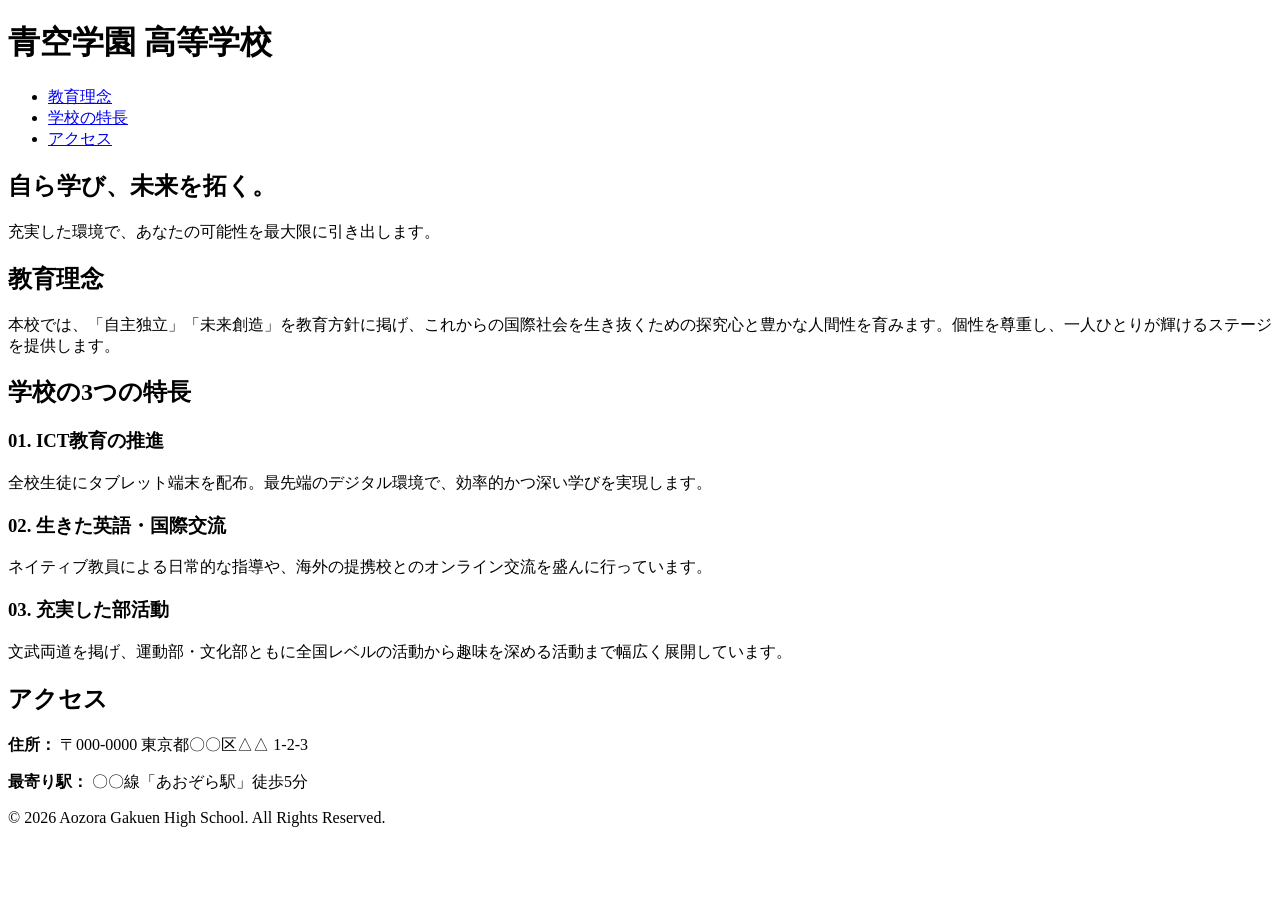
==== index.html @ d6ff6bb3 "git add." ====
<!DOCTYPE html>
<html lang="ja">
<head>
    <meta charset="UTF-8">
    <meta name="viewport" content="width=device-width, initial-scale=1.0">
    <title>青空学園 高等学校 | 学校紹介</title>
    <link rel="stylesheet" href="style.css">
</head>
<body>

    <header>
        <div class="header-container">
            <h1>青空学園 高等学校</h1>
            <nav>
                <ul>
                    <li><a href="#about">教育理念</a></li>
                    <li><a href="#features">学校の特長</a></li>
                    <li><a href="#access">アクセス</a></li>
                </ul>
            </nav>
        </div>
    </header>

    <section class="main-visual">
        <div class="main-visual-text">
            <h2>自ら学び、未来を拓く。</h2>
            <p>充実した環境で、あなたの可能性を最大限に引き出します。</p>
        </div>
    </section>

    <section id="about" class="section-padding">
        <div class="container">
            <h2 class="section-title">教育理念</h2>
            <div class="about-content">
                <p>本校では、「自主独立」「未来創造」を教育方針に掲げ、これからの国際社会を生き抜くための探究心と豊かな人間性を育みます。個性を尊重し、一人ひとりが輝けるステージを提供します。</p>
            </div>
        </div>
    </section>

    <section id="features" class="section-padding bg-gray">
        <div class="container">
            <h2 class="section-title">学校の3つの特長</h2>
            <div class="features-grid">
                <div class="feature-card">
                    <h3>01. ICT教育の推進</h3>
                    <p>全校生徒にタブレット端末を配布。最先端のデジタル環境で、効率的かつ深い学びを実現します。</p>
                </div>
                <div class="feature-card">
                    <h3>02. 生きた英語・国際交流</h3>
                    <p>ネイティブ教員による日常的な指導や、海外の提携校とのオンライン交流を盛んに行っています。</p>
                </div>
                <div class="feature-card">
                    <h3>03. 充実した部活動</h3>
                    <p>文武両道を掲げ、運動部・文化部ともに全国レベルの活動から趣味を深める活動まで幅広く展開しています。</p>
                </div>
            </div>
        </div>
    </section>

    <section id="access" class="section-padding">
        <div class="container">
            <h2 class="section-title">アクセス</h2>
            <div class="access-info">
                <p><strong>住所：</strong> 〒000-0000 東京都〇〇区△△ 1-2-3</p>
                <p><strong>最寄り駅：</strong> 〇〇線「あおぞら駅」徒歩5分</p>
                </div>
        </div>
    </section>

    <footer>
        <p>&copy; 2026 Aozora Gakuen High School. All Rights Reserved.</p>
    </footer>

</body>
</html>
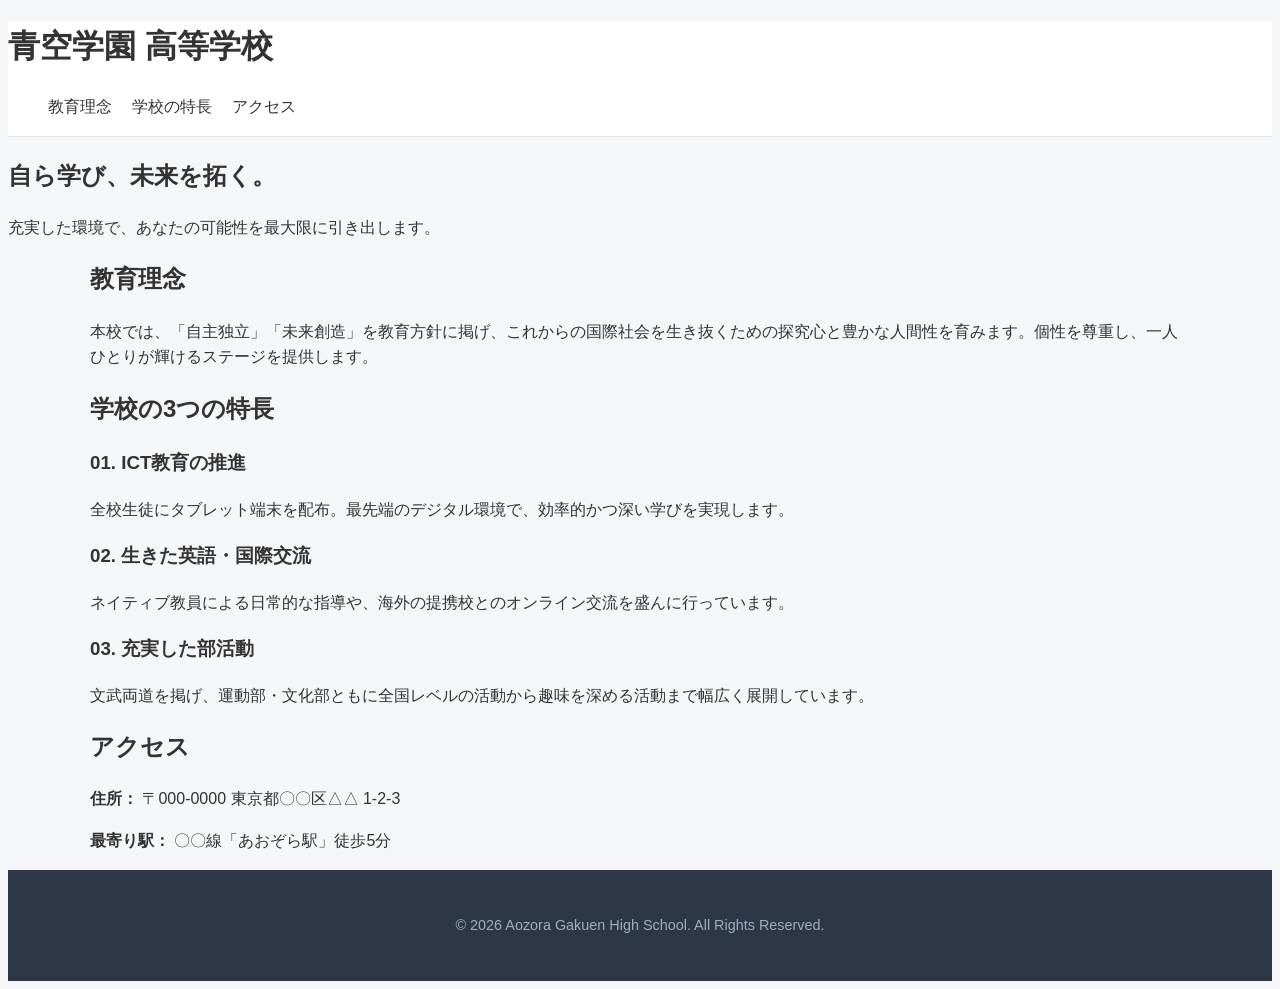
==== commit 3b1155d7: "style.css" ====
--- a/index.html
+++ b/index.html
@@ -1,11 +1,13 @@
 <!DOCTYPE html>
 <html lang="ja">
+
 <head>
     <meta charset="UTF-8">
     <meta name="viewport" content="width=device-width, initial-scale=1.0">
     <title>青空学園 高等学校 | 学校紹介</title>
     <link rel="stylesheet" href="style.css">
 </head>
+
 <body>
 
     <header>
@@ -63,7 +65,7 @@
             <div class="access-info">
                 <p><strong>住所：</strong> 〒000-0000 東京都〇〇区△△ 1-2-3</p>
                 <p><strong>最寄り駅：</strong> 〇〇線「あおぞら駅」徒歩5分</p>
-                </div>
+            </div>
         </div>
     </section>
 
@@ -72,4 +74,5 @@
     </footer>
 
 </body>
+
 </html>
--- a/style.css
+++ b/style.css
@@ -0,0 +1,220 @@
+<!DOCTYPE html>
+<html lang="en">
+<head>
+    <meta charset="UTF-8">
+    <meta name="viewport" content="width=device-width, initial-scale=1.0">
+    <title>Modern Minimalist Website</title>
+    <style>
+        /* 1. Global Reset & Base Styles */
+        * {
+            margin: 0;
+            padding: 0;
+            box-sizing: border-box;
+        }
+
+        body {
+            font-family: -apple-system, BlinkMacSystemFont, "Segoe UI", Roboto, Helvetica, Arial, sans-serif;
+            line-height: 1.6;
+            color: #333333;
+            background-color: #f4f6f8;
+        }
+
+        a {
+            text-decoration: none;
+            color: inherit;
+        }
+
+        /* 2. Layout Container */
+        .container {
+            width: 90%;
+            max-width: 1100px;
+            margin: 0 auto;
+        }
+
+        /* 3. Header & Navigation */
+        header {
+            background-color: #ffffff;
+            border-bottom: 1px solid #e1e4e6;
+            position: sticky;
+            top: 0;
+            z-index: 100;
+        }
+
+        header .container {
+            display: flex;
+            justify-content: space-between;
+            align-items: center;
+            padding: 20px 0;
+        }
+
+        .logo {
+            font-size: 1.5rem;
+            font-weight: 700;
+            color: #2b6cb0;
+        }
+
+        nav ul {
+            display: flex;
+            list-style: none;
+            gap: 20px;
+        }
+
+        nav a {
+            font-weight: 500;
+            transition: color 0.2s ease;
+        }
+
+        nav a:hover {
+            color: #2b6cb0;
+        }
+
+        /* 4. Hero Section */
+        .hero {
+            background: linear-gradient(135deg, #2b6cb0 0%, #4299e1 100%);
+            color: #ffffff;
+            padding: 60px 0;
+            text-align: center;
+            margin-bottom: 40px;
+        }
+
+        .hero h1 {
+            font-size: 2.5rem;
+            margin-bottom: 15px;
+        }
+
+        .hero p {
+            font-size: 1.2rem;
+            opacity: 0.9;
+            max-width: 600px;
+            margin: 0 auto;
+        }
+
+        /* 5. Main Content Structure (Flexbox) */
+        .main-layout {
+            display: flex;
+            gap: 30px;
+            margin-bottom: 40px;
+        }
+
+        main {
+            flex: 2;
+        }
+
+        aside {
+            flex: 1;
+        }
+
+        /* 6. Cards & Content Styling */
+        .card {
+            background-color: #ffffff;
+            padding: 30px;
+            border-radius: 8px;
+            box-shadow: 0 4px 6px -1px rgba(0, 0, 0, 0.05);
+            margin-bottom: 20px;
+        }
+
+        .card h2 {
+            margin-bottom: 15px;
+            color: #2d3748;
+        }
+
+        .btn {
+            display: inline-block;
+            background-color: #2b6cb0;
+            color: #ffffff;
+            padding: 10px 20px;
+            border-radius: 5px;
+            margin-top: 15px;
+            transition: background-color 0.2s ease;
+        }
+
+        .btn:hover {
+            background-color: #2c5282;
+        }
+
+        /* 7. Footer */
+        footer {
+            background-color: #2d3748;
+            color: #a0aec0;
+            text-align: center;
+            padding: 30px 0;
+            font-size: 0.9rem;
+        }
+
+        /* 8. Responsive Design (Media Queries) */
+        @media (max-width: 768px) {
+            .main-layout {
+                flex-direction: column;
+            }
+
+            header .container {
+                flex-direction: column;
+                gap: 15px;
+            }
+        }
+    </style>
+</head>
+<body>
+
+    <!-- Header Navigation -->
+    <header>
+        <div class="container">
+            <div class="logo">FlexSpace</div>
+            <nav>
+                <ul>
+                    <li><a href="#">Home</a></li>
+                    <li><a href="#">Features</a></li>
+                    <li><a href="#">About</a></li>
+                    <li><a href="#">Contact</a></li>
+                </ul>
+            </nav>
+        </div>
+    </header>
+
+    <!-- Hero Introduction -->
+    <section class="hero">
+        <div class="container">
+            <h1>Welcome to Your New Website</h1>
+            <p>A clean, responsive template built using semantic HTML5 structures and modern CSS layouts.</p>
+        </div>
+    </section>
+
+    <!-- Main Content Area -->
+    <div class="container main-layout">
+        <!-- Primary Articles -->
+        <main>
+            <article class="card">
+                <h2>The Power of Flexbox</h2>
+                <p>This layout uses CSS Flexbox to align elements effortlessly. The header links, structural columns, and responsive properties are handled cleanly without older, messy layout techniques like floats.</p>
+                <a href="#" class="btn">Read More</a>
+            </article>
+
+            <article class="card">
+                <h2>Mobile Responsive Ready</h2>
+                <p>Scroll down or resize your browser window! When the viewport drops below 768 pixels, the sidebar drops beneath the main content automatically using a media query block, keeping it completely readable on mobile devices.</p>
+            </article>
+        </main>
+
+        <!-- Sidebar Components -->
+        <aside>
+            <div class="card">
+                <h2>About Us</h2>
+                <p>We build lightweight templates meant to serve as pristine starting points for developers and designers alike.</p>
+            </div>
+
+            <div class="card">
+                <h2>Quick Resources</h2>
+                <p>Check out documentation, UI kits, and extra modules inside our core platform dashboard.</p>
+            </div>
+        </aside>
+    </div>
+
+    <!-- Footer -->
+    <footer>
+        <div class="container">
+            <p>&copy; 2026 FlexSpace Design. All rights reserved.</p>
+        </div>
+    </footer>
+
+</body>
+</html>
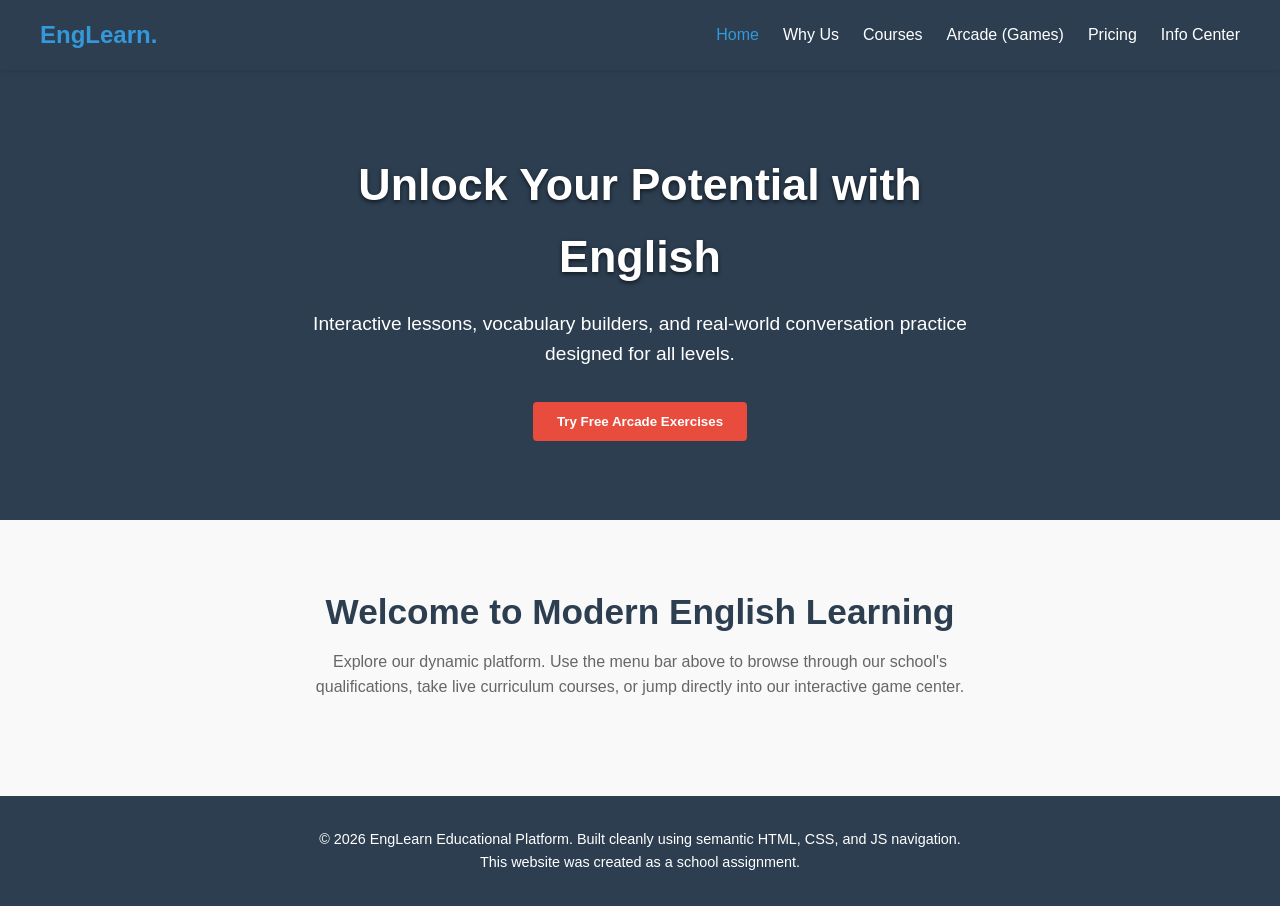
==== commit f0ea01b9: "add sentence" ====
--- a/index.html
+++ b/index.html
@@ -1,78 +1,232 @@
 <!DOCTYPE html>
-<html lang="ja">
-
+<html lang="en">
 <head>
     <meta charset="UTF-8">
     <meta name="viewport" content="width=device-width, initial-scale=1.0">
-    <title>青空学園 高等学校 | 学校紹介</title>
-    <link rel="stylesheet" href="style.css">
+    <title>EngLearn - Master the English Language</title>
+    
+    <link rel="stylesheet" href="edu-style.css">
 </head>
-
 <body>
 
+    <!-- Header / Nav -->
     <header>
-        <div class="header-container">
-            <h1>青空学園 高等学校</h1>
+        <div class="nav-container">
+            <div class="logo" onclick="navigateTo('home')">EngLearn.</div>
             <nav>
                 <ul>
-                    <li><a href="#about">教育理念</a></li>
-                    <li><a href="#features">学校の特長</a></li>
-                    <li><a href="#access">アクセス</a></li>
+                    <li><a id="nav-home" class="active" onclick="navigateTo('home')">Home</a></li>
+                    <li><a id="nav-why-us" onclick="navigateTo('why-us')">Why Us</a></li>
+                    <li><a id="nav-courses" onclick="navigateTo('courses')">Courses</a></li>
+                    <li><a id="nav-arcade" onclick="navigateTo('arcade')">Arcade (Games)</a></li>
+                    <li><a id="nav-pricing" onclick="navigateTo('pricing')">Pricing</a></li>
+                    <li><a id="nav-info" onclick="navigateTo('info')">Info Center</a></li>
                 </ul>
             </nav>
         </div>
     </header>
 
-    <section class="main-visual">
-        <div class="main-visual-text">
-            <h2>自ら学び、未来を拓く。</h2>
-            <p>充実した環境で、あなたの可能性を最大限に引き出します。</p>
-        </div>
-    </section>
-
-    <section id="about" class="section-padding">
-        <div class="container">
-            <h2 class="section-title">教育理念</h2>
-            <div class="about-content">
-                <p>本校では、「自主独立」「未来創造」を教育方針に掲げ、これからの国際社会を生き抜くための探究心と豊かな人間性を育みます。個性を尊重し、一人ひとりが輝けるステージを提供します。</p>
-            </div>
-        </div>
-    </section>
-
-    <section id="features" class="section-padding bg-gray">
-        <div class="container">
-            <h2 class="section-title">学校の3つの特長</h2>
-            <div class="features-grid">
-                <div class="feature-card">
-                    <h3>01. ICT教育の推進</h3>
-                    <p>全校生徒にタブレット端末を配布。最先端のデジタル環境で、効率的かつ深い学びを実現します。</p>
-                </div>
-                <div class="feature-card">
-                    <h3>02. 生きた英語・国際交流</h3>
-                    <p>ネイティブ教員による日常的な指導や、海外の提携校とのオンライン交流を盛んに行っています。</p>
-                </div>
-                <div class="feature-card">
-                    <h3>03. 充実した部活動</h3>
-                    <p>文武両道を掲げ、運動部・文化部ともに全国レベルの活動から趣味を深める活動まで幅広く展開しています。</p>
-                </div>
-            </div>
-        </div>
-    </section>
-
-    <section id="access" class="section-padding">
-        <div class="container">
-            <h2 class="section-title">アクセス</h2>
-            <div class="access-info">
-                <p><strong>住所：</strong> 〒000-0000 東京都〇〇区△△ 1-2-3</p>
-                <p><strong>最寄り駅：</strong> 〇〇線「あおぞら駅」徒歩5分</p>
-            </div>
-        </div>
-    </section>
+    <!-- PAGE 1: HOME PAGE -->
+    <div id="page-home" class="page active-page">
+        <section class="slider-container">
+            <div class="slide"></div>
+            <div class="slide"></div>
+            <div class="slide"></div>
+            <div class="slider-content">
+                <h1>Unlock Your Potential with English</h1>
+                <p>Interactive lessons, vocabulary builders, and real-world conversation practice designed for all levels.</p>
+                <button class="btn" onclick="navigateTo('arcade')">Try Free Arcade Exercises</button>
+            </div>
+        </section>
+
+        <section class="container" style="text-align: center;">
+            <h2 class="section-title">Welcome to Modern English Learning</h2>
+            <p style="max-width: 700px; margin: 0 auto; color: #666;">Explore our dynamic platform. Use the menu bar above to browse through our school's qualifications, take live curriculum courses, or jump directly into our interactive game center.</p>
+        </section>
+    </div>
+
+    <!-- PAGE 2: WHY CHOOSE US -->
+    <div id="page-why-us" class="page">
+        <section class="container">
+            <h2 class="section-title">Why Learn With Us?</h2>
+            <p class="section-subtitle">We break the barriers of traditional textbook education.</p>
+            
+            <div class="flex-grid">
+                <div class="highlight-card">
+                    <div class="highlight-icon">⏱️</div>
+                    <h3>15 Mins a Day</h3>
+                    <p>Bite-sized micro-lessons built effectively around modern, busy lifestyles.</p>
+                </div>
+                <div class="highlight-card">
+                    <div class="highlight-icon">🗣️</div>
+                    <h3>Native Coaches</h3>
+                    <p>Live tone and accent workshops focused purely on conversation fluency.</p>
+                </div>
+                <div class="highlight-card">
+                    <div class="highlight-icon">📊</div>
+                    <h3>Smart Diagnostics</h3>
+                    <p>Track metrics on active syntax development and sentence structures.</p>
+                </div>
+            </div>
+        </section>
+    </div>
+
+    <!-- PAGE 3: CURRICULUM COURSES -->
+    <div id="page-courses" class="page">
+        <section class="container">
+            <h2 class="section-title">Our Learning Pathways</h2>
+            <p class="section-subtitle">Select a curriculum designed to take you from novice to mastery.</p>
+            
+            <div class="flex-grid">
+                <div class="card">
+                    <img class="card-img" src="https://images.unsplash.com/photo-1546410531-bb4caa6b424d?auto=format&fit=crop&w=500&q=80" alt="Books">
+                    <div class="card-content">
+                        <h3>Essential Grammar</h3>
+                        <p>Master complex structural syntax rules with simple visual explanations.</p>
+                    </div>
+                </div>
+                <div class="card">
+                    <img class="card-img" src="https://images.unsplash.com/photo-1517486808906-6ca8b3f04846?auto=format&fit=crop&w=500&q=80" alt="Coffee Talk">
+                    <div class="card-content">
+                        <h3>Speaking & Fluency</h3>
+                        <p>Incorporate local idioms and conversational shortcuts directly into casual speech.</p>
+                    </div>
+                </div>
+                <div class="card">
+                    <img class="card-img" src="https://images.unsplash.com/photo-1455390582262-044cdead277a?auto=format&fit=crop&w=500&q=80" alt="Writing">
+                    <div class="card-content">
+                        <h3>Business English</h3>
+                        <p>Write standard commercial emails and pitch decks smoothly for multinational industries.</p>
+                    </div>
+                </div>
+            </div>
+        </section>
+    </div>
+
+    <!-- PAGE 4: ARCADE GAMES & QUIZ -->
+    <div id="page-arcade" class="page">
+        <section class="container">
+            <h2 class="section-title">Interactive Training Arcade</h2>
+            <p class="section-subtitle">No points deducted. Test your skills and learn from live feedback panels.</p>
+
+            <div class="interactive-zone">
+                <!-- Quiz Panel -->
+                <div class="panel">
+                    <h3>📝 Sentence Structure Test</h3>
+                    <p style="color:#7f8c8d; font-size:0.9rem; margin-bottom:1.5rem;">Pick the right verb tense format below:</p>
+                    <p style="font-weight: 600; font-size:1.1rem; margin-bottom:1rem;">"Neither of the candidates _______ prepared for the debate yesterday."</p>
+                    
+                    <div id="quiz-options">
+                        <button class="quiz-option" onclick="runQuiz(this, false)">were</button>
+                        <button class="quiz-option" onclick="runQuiz(this, true)">was</button>
+                        <button class="quiz-option" onclick="runQuiz(this, false)">are</button>
+                    </div>
+                    <div id="quiz-feedback" style="margin-top:1rem; font-weight:bold;"></div>
+                </div>
+
+                <!-- Match Game Panel -->
+                <div class="panel">
+                    <h3>🎮 Vocabulary Match Run</h3>
+                    <p style="color:#7f8c8d; font-size:0.9rem; margin-bottom:1rem;">Match the English descriptor term to its correct definition.</p>
+                    
+                    <div class="game-grid">
+                        <button class="game-btn" data-type="w" data-id="1" onclick="runMatch(this)">Reluctant</button>
+                        <button class="game-btn" data-type="d" data-id="2" onclick="runMatch(this)">Extremely happy</button>
+                        <button class="game-btn" data-type="w" data-id="2" onclick="runMatch(this)">Elated</button>
+                        <button class="game-btn" data-type="d" data-id="1" onclick="runMatch(this)">Unwilling / Hesitant</button>
+                    </div>
+                    <div id="game-score" style="margin-top:1.5rem; text-align:center; font-weight:bold;">Matches Remaining: 2</div>
+                </div>
+            </div>
+        </section>
+    </div>
+
+    <!-- PAGE 5: PRICING -->
+    <div id="page-pricing" class="page">
+        <section class="container">
+            <h2 class="section-title">Simple Transparent Pricing</h2>
+            <p class="section-subtitle">Pick the right operational package for your learning timeline.</p>
+            
+            <div class="flex-grid">
+                <div class="price-card">
+                    <h3>Starter Account</h3>
+                    <div class="price">$0<span>/mo</span></div>
+                    <ul class="price-features">
+                        <li>Access all basic digital grammar modules</li>
+                        <li>Standard Arcade dashboard access</li>
+                    </ul>
+                </div>
+                <div class="price-card featured">
+                    <h3>Premium Membership</h3>
+                    <div class="price">$19<span>/mo</span></div>
+                    <ul class="price-features">
+                        <li>Unlimited native-led chatrooms</li>
+                        <li>Complete tracking dashboard logs</li>
+                        <li>Personal customized milestones</li>
+                    </ul>
+                </div>
+            </div>
+        </section>
+    </div>
+
+    <!-- PAGE 6: INFORMATION CENTER (NEW) -->
+    <div id="page-info" class="page">
+        <section class="container">
+            <h2 class="section-title">Information & Resource Desk</h2>
+            <p class="section-subtitle">Find campus updates, documentation, and answers to structural logistics.</p>
+
+            <div class="info-layout">
+                <!-- FAQ Section -->
+                <div>
+                    <h3 style="margin-bottom:1.5rem; color:#2c3e50;">Frequently Asked Questions</h3>
+                    
+                    <div class="faq-item" onclick="toggleFaq(this)">
+                        <button class="faq-question">What proficiency level do I need to start? <span>+</span></button>
+                        <div class="faq-answer">
+                            Our platform scales seamlessly! We host starter tracks covering basic syntax mechanics up to elite professional presentation modules for business teams.
+                        </div>
+                    </div>
+
+                    <div class="faq-item" onclick="toggleFaq(this)">
+                        <button class="faq-question">Are the certificates globally recognized? <span>+</span></button>
+                        <div class="faq-answer">
+                            Yes, our premium certificates map directly into CEFR standards (A1 through C2 classifications) valid across standard institutional applications.
+                        </div>
+                    </div>
+
+                    <div class="faq-item" onclick="toggleFaq(this)">
+                        <button class="faq-question">Can I cancel my subscription anytime? <span>+</span></button>
+                        <div class="faq-answer">
+                            Absolutely. There are no locking contracts on any tiers. You can switch plans or pause billing directly from your user panel with one click.
+                        </div>
+                    </div>
+                </div>
+
+                <!-- Campus Announcements Board -->
+                <div>
+                    <h3 style="margin-bottom:1.5rem; color:#2c3e50;">Bulletin Announcements</h3>
+                    <div class="notice-board">
+                        <div class="notice-item">
+                            <span class="notice-date">July 2026</span>
+                            <h4 style="margin: 0.2rem 0;">Summer Speaking Circles Open</h4>
+                            <p style="font-size:0.9rem; color:#666;">Registration is open for live weekend interaction camps. Check your course tab.</p>
+                        </div>
+                        <div class="notice-item">
+                            <span class="notice-date">June 2026</span>
+                            <h4 style="margin: 0.2rem 0;">Server System Maintenance</h4>
+                            <p style="font-size:0.9rem; color:#666;">Arcade logs will down briefly at midnight UTC for database optimization checks.</p>
+                        </div>
+                    </div>
+                </div>
+            </div>
+        </section>
+    </div>
 
     <footer>
-        <p>&copy; 2026 Aozora Gakuen High School. All Rights Reserved.</p>
+        <p>&copy; 2026 EngLearn Educational Platform. Built cleanly using semantic HTML, CSS, and JS navigation.</p>
+        <p class="footer-note">This website was created as a school assignment.</p>
     </footer>
 
+    
 </body>
-
 </html>
--- a/edu-style.css
+++ b/edu-style.css
@@ -0,0 +1,404 @@
+ /* --- Reset & Base Styles --- */
+        * {
+            margin: 0;
+            padding: 0;
+            box-sizing: border-box;
+        }
+
+        body {
+            font-family: 'Segoe UI', Tahoma, Geneva, Verdana, sans-serif;
+            line-height: 1.6;
+            color: #333;
+            background-color: #f9f9f9;
+        }
+
+        /* --- Navigation Bar --- */
+        header {
+            background-color: #2c3e50;
+            color: #fff;
+            padding: 1rem 2rem;
+            position: sticky;
+            top: 0;
+            z-index: 100;
+            box-shadow: 0 2px 5px rgba(0,0,0,0.1);
+        }
+
+        .nav-container {
+            display: flex;
+            justify-content: space-between;
+            align-items: center;
+            max-width: 1200px;
+            margin: 0 auto;
+        }
+
+        .logo {
+            font-size: 1.5rem;
+            font-weight: bold;
+            color: #3498db;
+            cursor: pointer;
+        }
+
+        nav ul {
+            display: flex;
+            list-style: none;
+            gap: 1.5rem;
+        }
+
+        nav a {
+            color: #fff;
+            text-decoration: none;
+            font-weight: 500;
+            transition: color 0.3s;
+            cursor: pointer;
+        }
+
+        nav a:hover, nav a.active {
+            color: #3498db;
+        }
+
+        /* --- Page Management System --- */
+        .page {
+            display: none; /* Hidden by default */
+        }
+
+        .page.active-page {
+            display: block; /* Only show active page */
+        }
+
+        /* --- CSS Photo Slideshow (Hero) --- */
+        .slider-container {
+            position: relative;
+            width: 100%;
+            height: 450px;
+            overflow: hidden;
+            background-color: #2c3e50;
+        }
+
+        .slide {
+            position: absolute;
+            top: 0;
+            left: 0;
+            width: 100%;
+            height: 100%;
+            background-size: cover;
+            background-position: center;
+            opacity: 0;
+            animation: slideFade 15s infinite ease-in-out;
+        }
+
+        .slide:nth-child(1) {
+            background-image: linear-gradient(rgba(0,0,0,0.5), rgba(0,0,0,0.5)), 
+                url('https://images.unsplash.com/photo-1456513080510-7bf3a84b82f8?auto=format&fit=crop&w=1200&q=80');
+            animation-delay: 0s;
+        }
+
+        .slide:nth-child(2) {
+            background-image: linear-gradient(rgba(0,0,0,0.5), rgba(0,0,0,0.5)), 
+                url('https://images.unsplash.com/photo-1522202176988-66273c2fd55f?auto=format&fit=crop&w=1200&q=80');
+            animation-delay: 5s;
+        }
+
+        .slide:nth-child(3) {
+            background-image: linear-gradient(rgba(0,0,0,0.5), rgba(0,0,0,0.5)), 
+                url('https://images.unsplash.com/photo-1523240795612-9a054b0db644?auto=format&fit=crop&w=1200&q=80');
+            animation-delay: 10s;
+        }
+
+        @keyframes slideFade {
+            0% { opacity: 0; }
+            10% { opacity: 1; }
+            33% { opacity: 1; }
+            43% { opacity: 0; }
+            100% { opacity: 0; }
+        }
+
+        .slider-content {
+            position: absolute;
+            top: 50%;
+            left: 50%;
+            transform: translate(-50%, -50%);
+            z-index: 10;
+            text-align: center;
+            color: #fff;
+            width: 90%;
+            max-width: 700px;
+        }
+
+        .slider-content h1 {
+            font-size: 2.8rem;
+            margin-bottom: 1rem;
+            text-shadow: 0 2px 4px rgba(0,0,0,0.6);
+        }
+
+        .slider-content p {
+            font-size: 1.2rem;
+            margin-bottom: 2rem;
+        }
+
+        .btn {
+            background-color: #e74c3c;
+            color: #fff;
+            padding: 0.75rem 1.5rem;
+            text-decoration: none;
+            border-radius: 4px;
+            font-weight: bold;
+            transition: background 0.3s;
+            display: inline-block;
+            border: none;
+            cursor: pointer;
+        }
+
+        .btn:hover {
+            background-color: #c0392b;
+        }
+
+        /* --- Global Grid Layouts --- */
+        .container {
+            max-width: 1200px;
+            margin: 4rem auto;
+            padding: 0 2rem;
+        }
+
+        .section-title {
+            text-align: center;
+            margin-bottom: 0.5rem;
+            font-size: 2.2rem;
+            color: #2c3e50;
+        }
+
+        .section-subtitle {
+            text-align: center;
+            color: #7f8c8d;
+            margin-bottom: 3rem;
+            font-size: 1.1rem;
+        }
+
+        .flex-grid {
+            display: flex;
+            flex-wrap: wrap;
+            gap: 2rem;
+            justify-content: center;
+        }
+
+        /* --- Page: Why Us Features --- */
+        .highlight-card {
+            background: #fff;
+            padding: 2.5rem 1.5rem;
+            text-align: center;
+            border-radius: 8px;
+            flex: 1 1 calc(25% - 2rem);
+            min-width: 230px;
+            border-top: 4px solid #3498db;
+            box-shadow: 0 4px 6px rgba(0,0,0,0.05);
+        }
+
+        .highlight-icon {
+            font-size: 2.5rem;
+            margin-bottom: 1rem;
+        }
+
+        /* --- Page: Course Showcase --- */
+        .card {
+            background-color: #fff;
+            border-radius: 8px;
+            box-shadow: 0 4px 6px rgba(0,0,0,0.1);
+            overflow: hidden;
+            flex: 1 1 calc(33.333% - 2rem);
+            min-width: 280px;
+            display: flex;
+            flex-direction: column;
+        }
+
+        .card-img {
+            width: 100%;
+            height: 200px;
+            object-fit: cover;
+        }
+
+        .card-content {
+            padding: 1.5rem;
+            display: flex;
+            flex-direction: column;
+            flex-grow: 1;
+        }
+
+        .card-content h3 {
+            margin-bottom: 0.5rem;
+            color: #2c3e50;
+        }
+
+        .card-content p {
+            font-size: 0.95rem;
+            color: #666;
+            margin-bottom: 1.5rem;
+            flex-grow: 1;
+        }
+
+        /* --- Page: Games & Quiz Arcade --- */
+        .interactive-zone {
+            display: grid;
+            grid-template-columns: 1fr 1fr;
+            gap: 2.5rem;
+        }
+
+        @media (max-width: 768px) {
+            .interactive-zone { grid-template-columns: 1fr; }
+        }
+
+        .panel {
+            background: white;
+            padding: 2.5rem;
+            border-radius: 12px;
+            box-shadow: 0 4px 15px rgba(0,0,0,0.05);
+            border: 1px solid #eef2f3;
+        }
+
+        .quiz-option {
+            display: block;
+            width: 100%;
+            padding: 0.8rem 1rem;
+            margin: 0.8rem 0;
+            background: #f8f9fa;
+            border: 2px solid #e2e8f0;
+            border-radius: 6px;
+            text-align: left;
+            font-size: 1rem;
+            cursor: pointer;
+            transition: all 0.2s;
+        }
+
+        .quiz-option:hover { background: #edf2f7; }
+        .quiz-option.correct { background: #d4edda; border-color: #28a745; color: #155724; }
+        .quiz-option.wrong { background: #f8d7da; border-color: #dc3545; color: #721c24; }
+
+        .game-grid {
+            display: grid;
+            grid-template-columns: 1fr 1fr;
+            gap: 1rem;
+            margin-top: 1.5rem;
+        }
+
+        .game-btn {
+            padding: 1rem;
+            background: #fff;
+            border: 2px solid #3498db;
+            color: #2c3e50;
+            border-radius: 8px;
+            font-weight: bold;
+            cursor: pointer;
+            text-align: center;
+            transition: all 0.2s;
+        }
+
+        .game-btn.selected { background: #3498db; color: white; }
+        .game-btn.matched { background: #2ecc71; border-color: #2ecc71; color: white; visibility: hidden; }
+
+        /* --- Page: Pricing --- */
+        .price-card {
+            background: #fff;
+            padding: 3rem 2rem;
+            border-radius: 8px;
+            text-align: center;
+            flex: 1 1 calc(33.333% - 2rem);
+            min-width: 280px;
+            box-shadow: 0 4px 6px rgba(0,0,0,0.05);
+        }
+
+        .price-card.featured { border: 2px solid #3498db; transform: scale(1.02); }
+        .price { font-size: 2.5rem; font-weight: bold; margin: 1.5rem 0; color: #2c3e50; }
+        .price-features { list-style: none; margin-bottom: 2.5rem; text-align: left; }
+        .price-features li { margin-bottom: 0.75rem; color: #555; }
+        .price-features li::before { content: "✓ "; color: #2ecc71; font-weight: bold; }
+
+        /* --- Page: Information Center (New Section) --- */
+        .info-layout {
+            display: grid;
+            grid-template-columns: 2fr 1fr;
+            gap: 2.5rem;
+        }
+
+        @media (max-width: 900px) {
+            .info-layout { grid-template-columns: 1fr; }
+        }
+
+        /* Accordion Styles */
+        .faq-item {
+            background: #fff;
+            border: 1px solid #e2e8f0;
+            border-radius: 6px;
+            margin-bottom: 1rem;
+            overflow: hidden;
+        }
+
+        .faq-question {
+            background: #fff;
+            padding: 1.2rem;
+            width: 100%;
+            text-align: left;
+            border: none;
+            font-size: 1.05rem;
+            font-weight: 600;
+            color: #2c3e50;
+            cursor: pointer;
+            display: flex;
+            justify-content: space-between;
+            align-items: center;
+            transition: background 0.2s;
+        }
+
+        .faq-question:hover {
+            background: #f8f9fa;
+        }
+
+        .faq-answer {
+            padding: 0 1.2rem;
+            max-height: 0;
+            overflow: hidden;
+            transition: all 0.3s ease-out;
+            color: #555;
+            background: #fdfdfd;
+        }
+
+        .faq-item.open .faq-answer {
+            padding: 1.2rem;
+            max-height: 200px;
+            border-top: 1px solid #e2e8f0;
+        }
+
+        /* Notice Board Widget */
+        .notice-board {
+            background: #fff;
+            padding: 2rem;
+            border-radius: 8px;
+            box-shadow: 0 4px 6px rgba(0,0,0,0.05);
+            border-left: 4px solid #e74c3c;
+        }
+
+        .notice-item {
+            padding-bottom: 1rem;
+            margin-bottom: 1rem;
+            border-bottom: 1px dashed #e2e8f0;
+        }
+
+        .notice-item:last-child {
+            border: none;
+            padding-bottom: 0;
+            margin-bottom: 0;
+        }
+
+        .notice-date {
+            font-size: 0.8rem;
+            color: #e74c3c;
+            font-weight: bold;
+            text-transform: uppercase;
+        }
+
+        /* --- Footer --- */
+        footer {
+            background-color: #2c3e50;
+            color: #fff;
+            text-align: center;
+            padding: 2rem;
+            margin-top: 6rem;
+            font-size: 0.9rem;
+        }
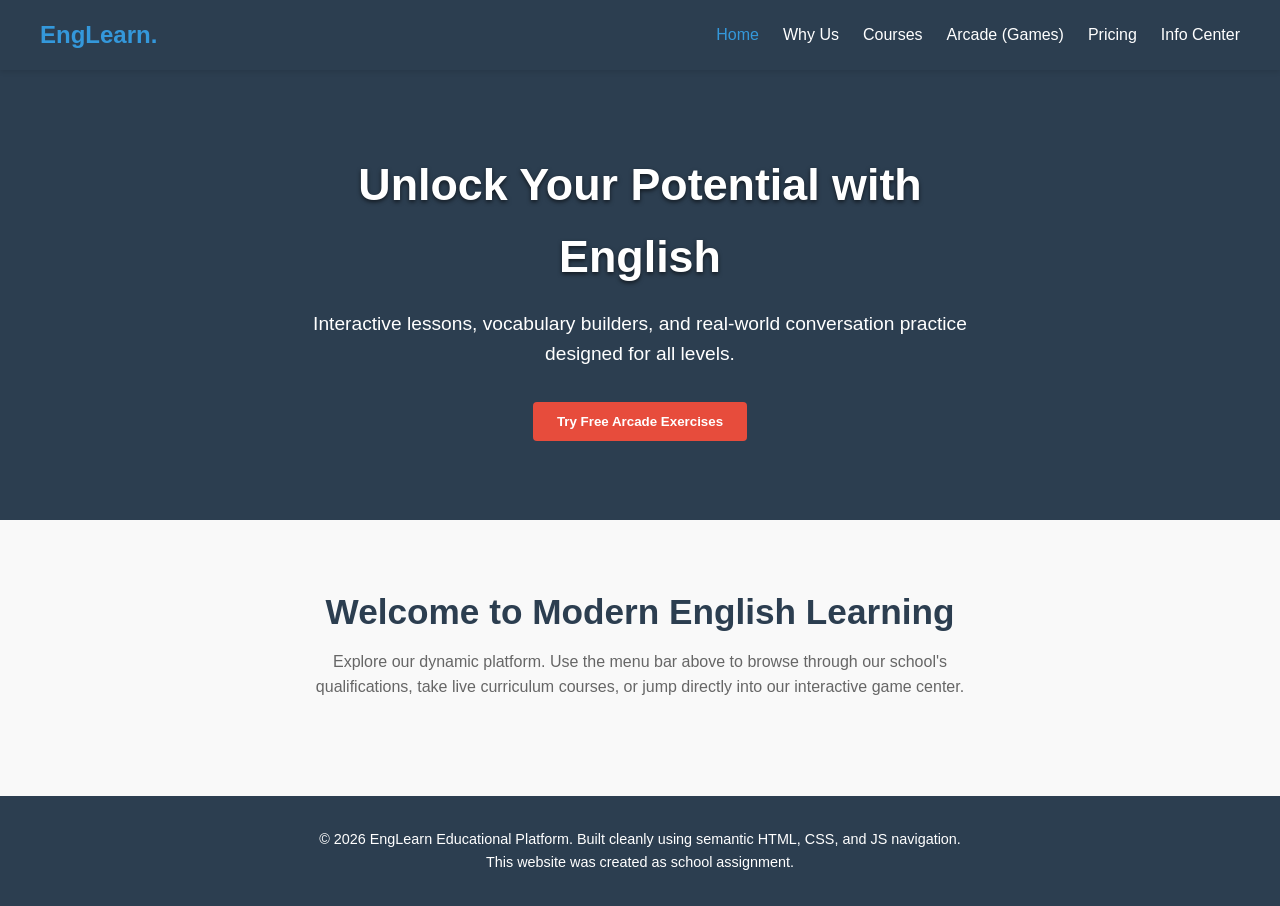
==== commit 326d5805: "change js" ====
--- a/index.html
+++ b/index.html
@@ -224,9 +224,9 @@
 
     <footer>
         <p>&copy; 2026 EngLearn Educational Platform. Built cleanly using semantic HTML, CSS, and JS navigation.</p>
-        <p class="footer-note">This website was created as a school assignment.</p>
+        <p class="footer-note">This website was created as school assignment.</p>
     </footer>
 
-    
+    <script src="edu-script.js"></script>
 </body>
 </html>
